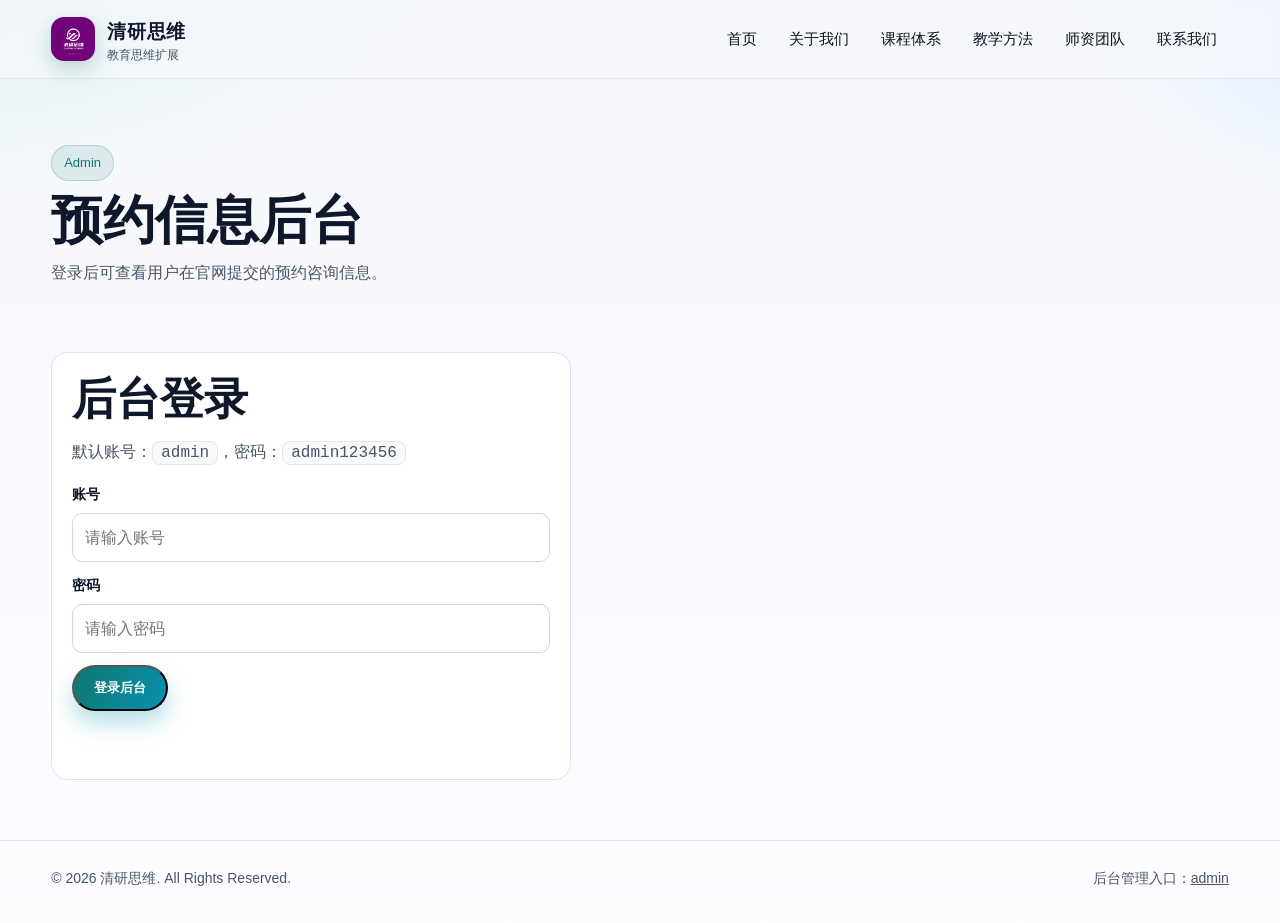
==== admin.html @ 51837133 "chore: initialize website project" ====
﻿<!DOCTYPE html>
<html lang="zh-CN">
<head>
  <meta charset="UTF-8" />
  <meta name="viewport" content="width=device-width, initial-scale=1.0" />
  <title>后台管理 | 清研思维</title>
  <meta name="description" content="清研思维后台登录与预约信息查看。" />
  <link rel="stylesheet" href="assets/css/style.css" />
</head>
<body data-page="admin">
  <header class="site-header">
    <div class="container nav-wrap">
      <a class="brand" href="/">
        <img src="logo.png" alt="清研思维 logo" />
        <div><strong>清研思维</strong><span>教育思维扩展</span></div>
      </a>
      <button class="menu-btn" data-menu-toggle aria-expanded="false" aria-label="打开菜单">菜单</button>
      <nav class="main-nav" aria-label="主导航">
        <a data-nav="home" href="/">首页</a>
        <a data-nav="about" href="/about">关于我们</a>
        <a data-nav="courses" href="/courses">课程体系</a>
        <a data-nav="methodology" href="/methodology">教学方法</a>
        <a data-nav="team" href="/team">师资团队</a>
        <a data-nav="contact" href="/contact">联系我们</a>
        <a data-nav="admin" href="/admin">后台登录</a>
      </nav>
    </div>
  </header>

  <main class="container" data-admin-app>
    <section class="page-hero reveal">
      <span class="badge">Admin</span>
      <h1>预约信息后台</h1>
      <p>登录后可查看用户在官网提交的预约咨询信息。</p>
    </section>

    <section class="section reveal" data-admin-login>
      <article class="form-card" style="max-width:520px;">
        <h2>后台登录</h2>
        <p class="lead">默认账号：<span class="mono">admin</span>，密码：<span class="mono">admin123456</span></p>
        <form id="admin-login-form" novalidate>
          <div class="form-row">
            <label for="admin-username">账号</label>
            <input id="admin-username" name="username" placeholder="请输入账号" />
          </div>
          <div class="form-row">
            <label for="admin-password">密码</label>
            <input id="admin-password" type="password" name="password" placeholder="请输入密码" />
          </div>
          <button type="submit" class="btn btn-primary">登录后台</button>
          <p class="admin-login-status form-status" role="status" aria-live="polite"></p>
        </form>
      </article>
    </section>

    <section class="section reveal" data-admin-panel style="display:none;">
      <article class="card">
        <h2>预约信息列表</h2>
        <p class="lead">此处展示来自“联系我们”页面的预约数据。</p>
        <div class="admin-actions">
          <button type="button" class="btn btn-primary" data-refresh>刷新数据</button>
          <button type="button" class="btn btn-ghost" data-logout>退出登录</button>
        </div>
        <p class="admin-panel-status form-status"></p>
        <div class="table-wrap">
          <table class="table">
            <thead>
              <tr>
                <th>提交时间</th>
                <th>家长姓名</th>
                <th>联系电话</th>
                <th>学生年龄段</th>
                <th>咨询内容</th>
              </tr>
            </thead>
            <tbody id="appointment-table-body"></tbody>
          </table>
        </div>
      </article>
    </section>
  </main>

  <footer class="site-footer">
    <div class="container footer-grid">
      <span>© 2026 清研思维. All Rights Reserved.</span>
      <span>后台管理入口：<a href="/admin">admin</a></span>
    </div>
  </footer>

  <script src="assets/js/main.js"></script>
</body>
</html>
---- assets/css/style.css ----
﻿:root {
  --bg: #f5f7fb;
  --bg-2: #eef3ff;
  --surface: rgba(255, 255, 255, 0.82);
  --surface-strong: #ffffff;
  --text: #0f172a;
  --muted: #475569;
  --brand: #0f766e;
  --brand-2: #0891b2;
  --accent: #f97316;
  --line: #dbe3f1;
  --shadow: 0 14px 45px rgba(15, 23, 42, 0.12);
  --radius-lg: 24px;
  --radius-md: 16px;
  --radius-sm: 12px;
  --container: min(1180px, 92vw);
}

* {
  box-sizing: border-box;
}

html,
body {
  margin: 0;
  padding: 0;
}

body {
  font-family: "Noto Sans SC", "Source Han Sans SC", "PingFang SC", "Microsoft YaHei", sans-serif;
  color: var(--text);
  line-height: 1.7;
  background:
    radial-gradient(1200px 700px at -5% -10%, #d7efe9 0%, transparent 42%),
    radial-gradient(900px 600px at 110% 0%, #d9ebff 0%, transparent 35%),
    linear-gradient(180deg, var(--bg), #fcfdff);
  min-height: 100vh;
}

a {
  color: inherit;
}

.container {
  width: var(--container);
  margin: 0 auto;
}

.site-header {
  position: sticky;
  top: 0;
  z-index: 30;
  backdrop-filter: blur(10px);
  background: rgba(245, 247, 251, 0.75);
  border-bottom: 1px solid rgba(148, 163, 184, 0.2);
}

.nav-wrap {
  display: flex;
  align-items: center;
  justify-content: space-between;
  min-height: 78px;
}

.brand {
  display: inline-flex;
  align-items: center;
  gap: 12px;
  text-decoration: none;
}

.brand img {
  width: 44px;
  height: 44px;
  border-radius: 13px;
  box-shadow: 0 8px 20px rgba(15, 118, 110, 0.25);
  object-fit: cover;
  background: #fff;
}

.brand strong {
  font-size: 19px;
  letter-spacing: 0.04em;
}

.brand span {
  display: block;
  font-size: 12px;
  color: var(--muted);
  line-height: 1.2;
}

.menu-btn {
  display: none;
  border: 1px solid var(--line);
  background: #fff;
  border-radius: 10px;
  padding: 8px 11px;
  font-size: 14px;
  cursor: pointer;
}

.main-nav {
  display: flex;
  align-items: center;
  gap: 8px;
}

.main-nav a {
  text-decoration: none;
  color: #0b1324;
  font-size: 15px;
  padding: 10px 12px;
  border-radius: 10px;
  transition: 0.25s;
}

.main-nav a:hover,
.main-nav a.active {
  color: var(--brand);
  background: rgba(15, 118, 110, 0.12);
}

.main-nav a[data-nav="admin"] {
  display: none;
}

.nav-cta {
  margin-left: 8px;
  padding: 10px 16px;
  border-radius: 999px;
  text-decoration: none;
  color: #fff;
  font-size: 14px;
  background: linear-gradient(120deg, var(--brand), var(--brand-2));
}

.hero {
  display: grid;
  grid-template-columns: 1.15fr 0.85fr;
  gap: 32px;
  align-items: center;
  padding: 84px 0 54px;
}

.badge {
  display: inline-flex;
  align-items: center;
  gap: 8px;
  font-size: 13px;
  color: var(--brand);
  background: rgba(15, 118, 110, 0.1);
  border: 1px solid rgba(15, 118, 110, 0.2);
  border-radius: 999px;
  padding: 6px 12px;
}

h1 {
  margin: 16px 0 14px;
  font-size: clamp(34px, 5.5vw, 60px);
  line-height: 1.15;
}

.subtitle {
  color: #334155;
  max-width: 640px;
  font-size: 18px;
}

.actions {
  display: flex;
  gap: 12px;
  flex-wrap: wrap;
  margin-top: 28px;
}

.btn {
  display: inline-flex;
  align-items: center;
  justify-content: center;
  text-decoration: none;
  border-radius: 999px;
  padding: 12px 20px;
  font-weight: 600;
  transition: transform 0.2s ease, box-shadow 0.2s ease;
}

.btn:hover {
  transform: translateY(-2px);
}

.btn-primary {
  color: #fff;
  background: linear-gradient(120deg, var(--brand), var(--brand-2));
  box-shadow: 0 12px 22px rgba(8, 145, 178, 0.3);
}

.btn-ghost {
  color: var(--text);
  background: rgba(255, 255, 255, 0.7);
  border: 1px solid var(--line);
}

.glass {
  background: var(--surface);
  border: 1px solid rgba(255, 255, 255, 0.6);
  border-radius: var(--radius-lg);
  box-shadow: var(--shadow);
}

.hero-card {
  padding: 24px;
}

.hero-card h3 {
  margin: 0;
  font-size: 25px;
}

.hero-card p {
  margin: 10px 0 0;
  color: var(--muted);
}

.stats {
  display: grid;
  grid-template-columns: repeat(3, 1fr);
  gap: 12px;
  margin-top: 18px;
}

.stat {
  padding: 14px;
  background: #fff;
  border: 1px solid var(--line);
  border-radius: var(--radius-sm);
}

.stat strong {
  display: block;
  font-size: 24px;
  line-height: 1.1;
}

.section {
  padding: 42px 0 18px;
}

.section h2 {
  margin: 0;
  font-size: clamp(28px, 4vw, 44px);
  line-height: 1.2;
}

.section p.lead {
  margin-top: 12px;
  color: var(--muted);
  max-width: 760px;
}

.grid-3 {
  margin-top: 26px;
  display: grid;
  grid-template-columns: repeat(3, 1fr);
  gap: 16px;
}

.card {
  padding: 20px;
  background: var(--surface-strong);
  border: 1px solid var(--line);
  border-radius: var(--radius-md);
  box-shadow: 0 10px 24px rgba(15, 23, 42, 0.05);
}

.card h3 {
  margin: 4px 0 8px;
  font-size: 22px;
}

.card p {
  margin: 0;
  color: var(--muted);
}

.card .link {
  display: inline-block;
  margin-top: 10px;
  color: var(--brand);
  text-decoration: none;
  font-weight: 600;
}

.timeline {
  margin-top: 22px;
  border-left: 2px solid #c6d6ec;
  padding-left: 20px;
}

.timeline-item {
  position: relative;
  margin-bottom: 16px;
  background: #fff;
  border: 1px solid var(--line);
  border-radius: 12px;
  padding: 14px;
}

.timeline-item::before {
  content: "";
  position: absolute;
  left: -27px;
  top: 17px;
  width: 12px;
  height: 12px;
  border-radius: 50%;
  background: var(--brand);
  border: 2px solid #f5f7fb;
}

.cta-strip {
  margin: 44px 0;
  padding: 22px;
  display: flex;
  gap: 18px;
  align-items: center;
  justify-content: space-between;
  background: linear-gradient(130deg, #d7efe9 10%, #e6f0ff 100%);
  border: 1px solid #c7dbef;
  border-radius: var(--radius-lg);
}

.cta-strip p {
  margin: 0;
  color: #1e293b;
}

.table {
  width: 100%;
  border-collapse: collapse;
  margin-top: 20px;
  background: #fff;
  border-radius: 12px;
  overflow: hidden;
  border: 1px solid var(--line);
}

.table th,
.table td {
  padding: 14px;
  text-align: left;
  border-bottom: 1px solid #e5edf7;
}

.table th {
  background: #f8fbff;
  font-size: 14px;
  color: #0f172a;
}

.contact-layout {
  margin-top: 24px;
  display: grid;
  grid-template-columns: 1fr 0.9fr;
  gap: 18px;
}

.form-card,
.contact-card {
  padding: 20px;
  background: #fff;
  border: 1px solid var(--line);
  border-radius: var(--radius-md);
}

.form-row {
  margin-bottom: 12px;
}

label {
  display: block;
  font-weight: 600;
  margin-bottom: 6px;
  font-size: 14px;
}

input,
select,
textarea {
  width: 100%;
  font: inherit;
  border: 1px solid #c9d6ea;
  border-radius: 10px;
  padding: 10px 12px;
  background: #fff;
}

textarea {
  min-height: 120px;
  resize: vertical;
}

.form-status {
  font-size: 14px;
  color: var(--brand);
  min-height: 20px;
}

.site-footer {
  margin-top: 42px;
  border-top: 1px solid var(--line);
  padding: 26px 0 34px;
  color: var(--muted);
  font-size: 14px;
}

.footer-grid {
  display: flex;
  justify-content: space-between;
  gap: 12px;
  flex-wrap: wrap;
}

.page-hero {
  padding: 66px 0 24px;
}

.page-hero h1 {
  margin: 10px 0 8px;
  font-size: clamp(34px, 4.6vw, 52px);
}

.page-hero p {
  margin: 0;
  color: var(--muted);
}

.reveal {
  opacity: 0;
  transform: translateY(18px);
  transition: 0.55s ease;
}

.reveal.show {
  opacity: 1;
  transform: translateY(0);
}

@media (max-width: 980px) {
  .hero,
  .contact-layout {
    grid-template-columns: 1fr;
  }

  .grid-3 {
    grid-template-columns: 1fr 1fr;
  }

  .main-nav {
    position: fixed;
    left: 4vw;
    right: 4vw;
    top: 84px;
    background: #ffffff;
    border: 1px solid var(--line);
    border-radius: 14px;
    padding: 10px;
    box-shadow: var(--shadow);
    display: none;
    flex-direction: column;
    align-items: stretch;
    gap: 3px;
  }

  .main-nav.open {
    display: flex;
  }

  .main-nav a,
  .nav-cta {
    margin: 0;
    width: 100%;
    text-align: center;
  }

  .menu-btn {
    display: inline-flex;
    align-items: center;
    justify-content: center;
  }
}

@media (max-width: 680px) {
  .grid-3,
  .stats {
    grid-template-columns: 1fr;
  }

  .cta-strip {
    flex-direction: column;
    align-items: flex-start;
  }
}

.admin-actions {
  display: flex;
  gap: 10px;
  flex-wrap: wrap;
  margin: 10px 0 14px;
}

.table-wrap {
  overflow-x: auto;
}

.mono {
  font-family: "Consolas", "Menlo", monospace;
  background: #f8fafc;
  border: 1px solid #e2e8f0;
  border-radius: 8px;
  padding: 2px 8px;
}
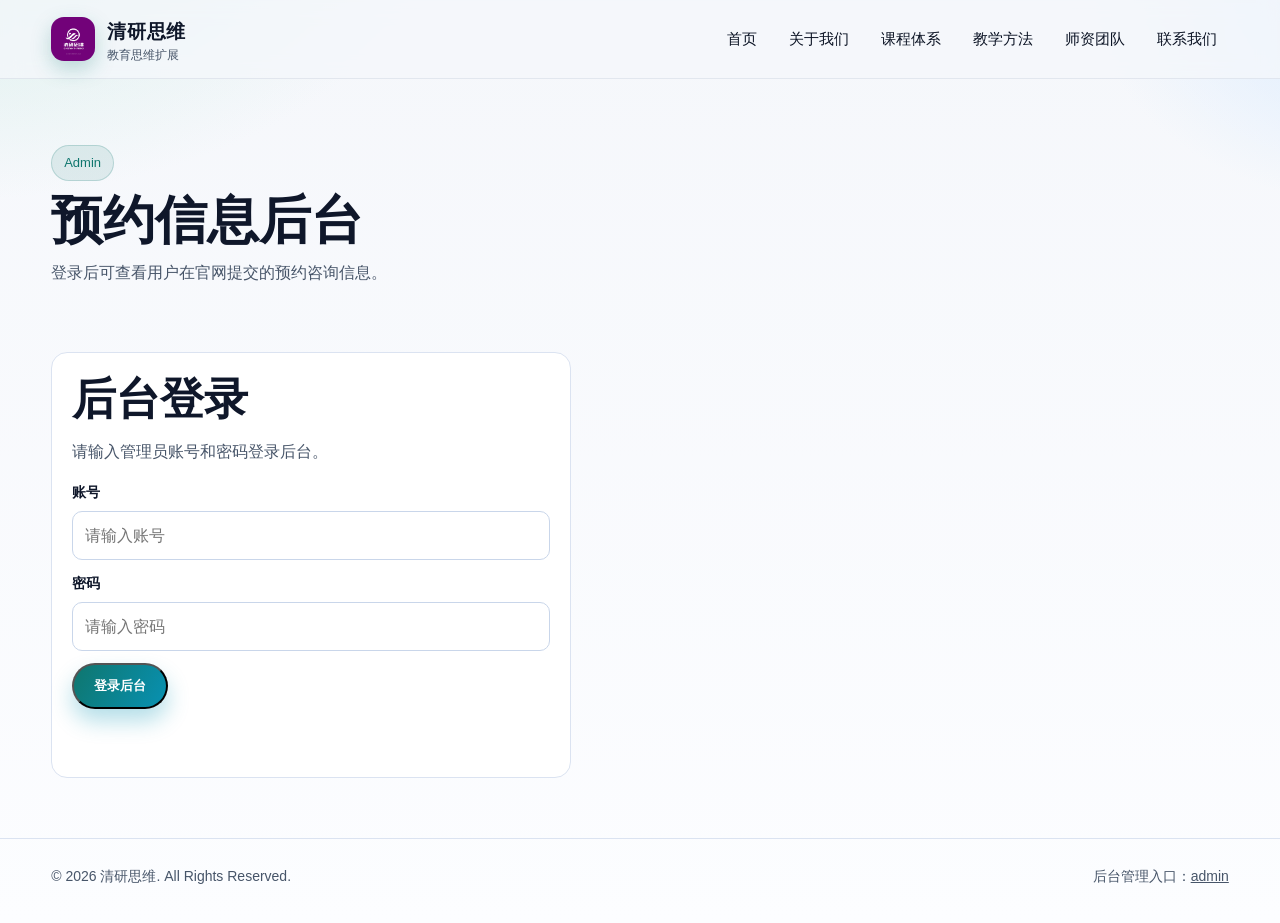
==== commit 01ff3503: "chore: hide admin credential hint" ====
--- a/admin.html
+++ b/admin.html
@@ -37,7 +37,7 @@
     <section class="section reveal" data-admin-login>
       <article class="form-card" style="max-width:520px;">
         <h2>后台登录</h2>
-        <p class="lead">默认账号：<span class="mono">admin</span>，密码：<span class="mono">admin123456</span></p>
+        <p class="lead">请输入管理员账号和密码登录后台。</p>
         <form id="admin-login-form" novalidate>
           <div class="form-row">
             <label for="admin-username">账号</label>
